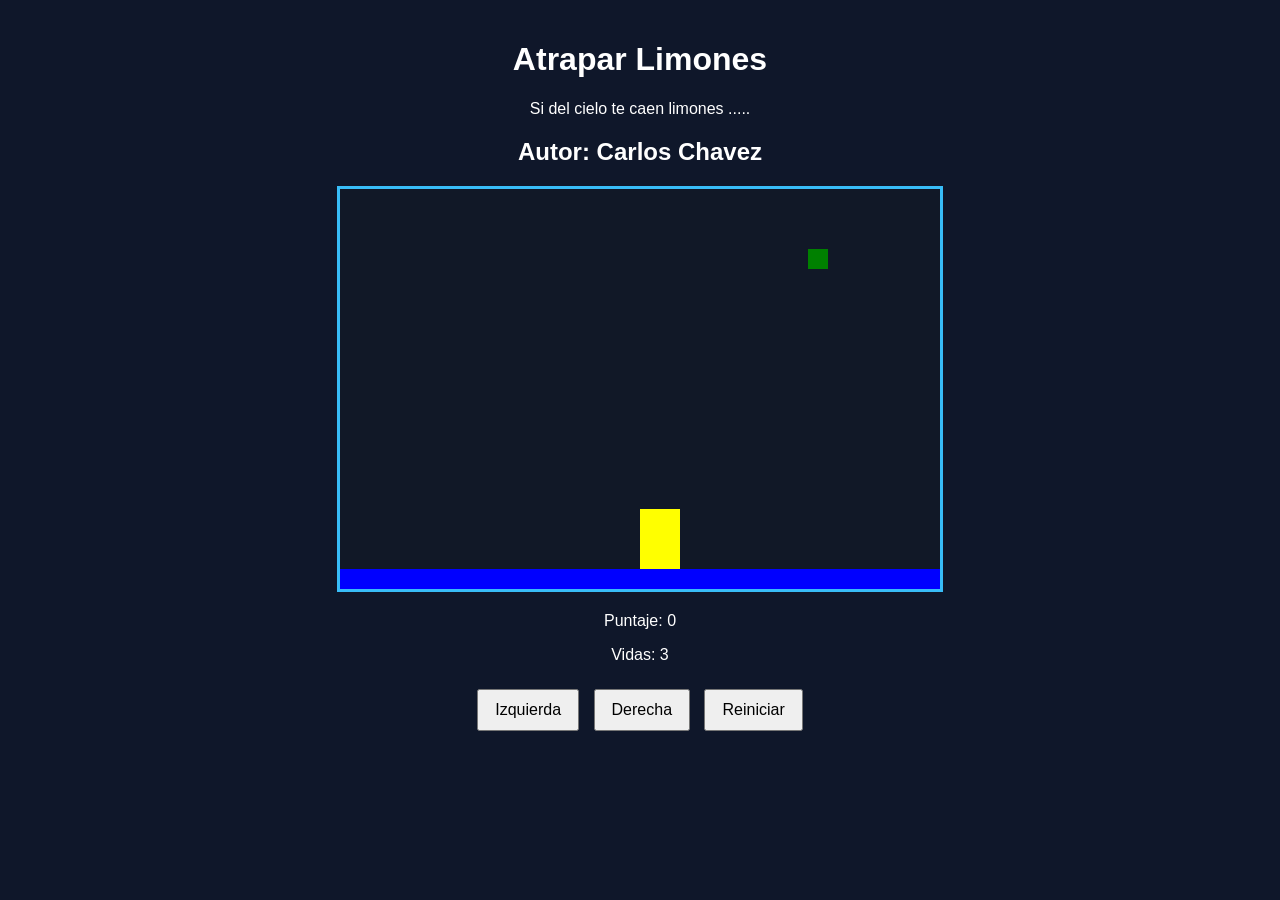
==== index.html @ d2813b83 "renombrando html principal" ====
<!DOCTYPE html>
<html lang="es">

<head>
  <title>Jugo de Limon</title>
  <link rel="stylesheet" href="limones.css">
  <script src="util.js"></script>

</head>

<body onload="iniciar()">
  <div class="contenedor">
    <h1>Atrapar Limones</h1>
    <p>Si del cielo te caen limones ..... </p>
    <h2>Autor: Carlos Chavez</h2>
    <canvas id="areaJuego" width="600" height="400"></canvas>
    <div class="panel">
      <p>Puntaje: <span id="txtPuntaje">0</span></p>
      <p>Vidas: <span id="txtVidas">3</span></p>
    </div>
    <div class="botones">
      <button onclick="moverIzquierda()">Izquierda</button>
      <button onclick="moverDerecha()">Derecha</button>
      <button onclick="reiniciar()">Reiniciar</button>
    </div>
  </div>
  <script src="limones.js"></script>
</body>

</html>
---- limones.css ----
body {
  font-family: Arial, sans-serif;
  background-color: #0f172a;
  color: white;
  text-align: center;
  margin: 0;
  padding: 20px;
}

.contenedor {
  max-width: 800px;
  margin: 0 auto;
}

canvas {
  background-color: #111827;
  border: 3px solid #38bdf8;
  display: block;
  margin: 20px auto;
}

.panel {
  margin: 20px 0;
}

.botones button {
  margin: 5px;
  padding: 10px 16px;
  font-size: 16px;
  cursor: pointer;
}
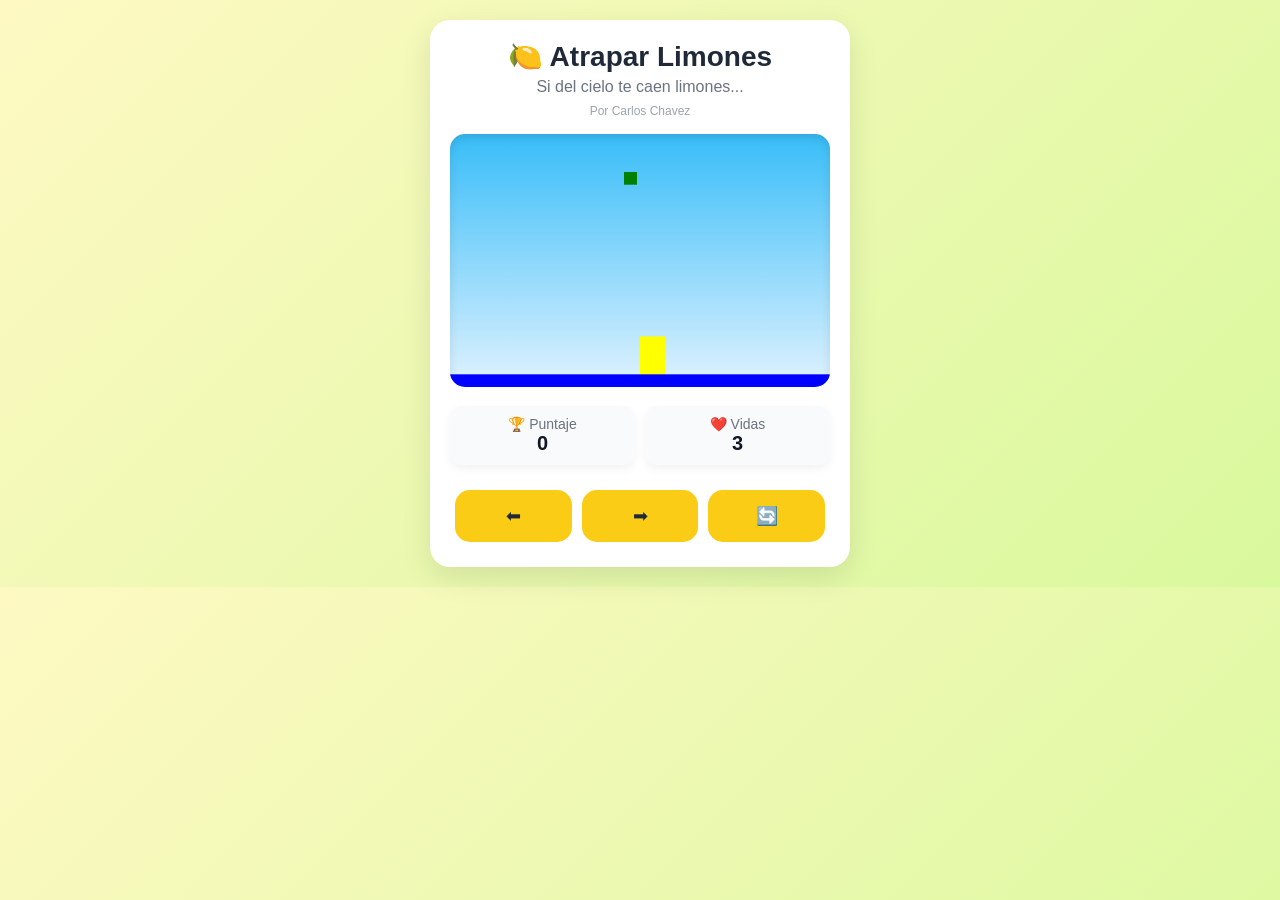
==== commit 437ddcb9: "mejoras visual con chatgpt" ====
--- a/index.html
+++ b/index.html
@@ -2,28 +2,45 @@
 <html lang="es">
 
 <head>
-  <title>Jugo de Limon</title>
+  <title>Jugo de Limón</title>
   <link rel="stylesheet" href="limones.css">
   <script src="util.js"></script>
-
 </head>
 
 <body onload="iniciar()">
+
   <div class="contenedor">
-    <h1>Atrapar Limones</h1>
-    <p>Si del cielo te caen limones ..... </p>
-    <h2>Autor: Carlos Chavez</h2>
-    <canvas id="areaJuego" width="600" height="400"></canvas>
-    <div class="panel">
-      <p>Puntaje: <span id="txtPuntaje">0</span></p>
-      <p>Vidas: <span id="txtVidas">3</span></p>
-    </div>
-    <div class="botones">
-      <button onclick="moverIzquierda()">Izquierda</button>
-      <button onclick="moverDerecha()">Derecha</button>
-      <button onclick="reiniciar()">Reiniciar</button>
-    </div>
+
+    <header class="header">
+      <h1>🍋 Atrapar Limones</h1>
+      <p class="subtitulo">Si del cielo te caen limones...</p>
+      <span class="autor">Por Carlos Chavez</span>
+    </header>
+
+    <section class="juego">
+      <canvas id="areaJuego" width="600" height="400"></canvas>
+    </section>
+
+    <section class="panel">
+      <div class="card">
+        <span>🏆 Puntaje</span>
+        <strong id="txtPuntaje">0</strong>
+      </div>
+
+      <div class="card">
+        <span>❤️ Vidas</span>
+        <strong id="txtVidas">3</strong>
+      </div>
+    </section>
+
+    <section class="botones">
+      <button onclick="moverIzquierda()">⬅</button>
+      <button onclick="moverDerecha()">➡</button>
+      <button class="reiniciar" onclick="reiniciar()">🔄</button>
+    </section>
+
   </div>
+
   <script src="limones.js"></script>
 </body>
 
--- a/limones.css
+++ b/limones.css
@@ -1,31 +1,115 @@
+* {
+  box-sizing: border-box;
+}
+
 body {
-  font-family: Arial, sans-serif;
-  background-color: #0f172a;
-  color: white;
-  text-align: center;
+  font-family: 'Segoe UI', sans-serif;
+  background: linear-gradient(135deg, #fef9c3, #d9f99d);
   margin: 0;
   padding: 20px;
+  text-align: center;
+  color: #1f2937;
 }
 
+/* CONTENEDOR */
 .contenedor {
-  max-width: 800px;
-  margin: 0 auto;
+  max-width: 420px;
+  margin: auto;
+  background: white;
+  border-radius: 20px;
+  padding: 20px;
+  box-shadow: 0 10px 30px rgba(0, 0, 0, 0.1);
 }
 
-canvas {
-  background-color: #111827;
-  border: 3px solid #38bdf8;
-  display: block;
-  margin: 20px auto;
+/* HEADER */
+.header h1 {
+  margin: 0;
+  font-size: 28px;
 }
 
+.subtitulo {
+  margin: 5px 0;
+  color: #6b7280;
+}
+
+.autor {
+  font-size: 12px;
+  color: #9ca3af;
+}
+
+/* CANVAS */
+canvas {
+  width: 100%;
+  border-radius: 15px;
+  background: linear-gradient(#38bdf8, #e0f2fe);
+  margin: 15px 0;
+  box-shadow: inset 0 4px 10px rgba(0, 0, 0, 0.1);
+}
+
+/* PANEL */
 .panel {
-  margin: 20px 0;
+  display: flex;
+  justify-content: space-between;
+  gap: 10px;
+}
+
+.card {
+  flex: 1;
+  background: #f9fafb;
+  padding: 10px;
+  border-radius: 12px;
+  box-shadow: 0 4px 10px rgba(0, 0, 0, 0.05);
+}
+
+.card span {
+  display: block;
+  font-size: 14px;
+  color: #6b7280;
+}
+
+.card strong {
+  font-size: 20px;
+  color: #111827;
+}
+
+/* BOTONES */
+.botones {
+  margin-top: 20px;
+  display: flex;
+  justify-content: space-between;
 }
 
 .botones button {
+  flex: 1;
   margin: 5px;
-  padding: 10px 16px;
-  font-size: 16px;
+  padding: 15px;
+  font-size: 18px;
+  border: none;
+  border-radius: 15px;
   cursor: pointer;
+  background: #facc15;
+  color: #1f2937;
+  transition: all 0.2s ease;
+}
+
+.botones button:hover {
+  transform: scale(1.05);
+  background: #eab308;
+}
+
+/* BOTON REINICIAR */
+.reiniciar {
+  background: #22c55e;
+  color: white;
+}
+
+.reiniciar:hover {
+  background: #16a34a;
+}
+
+/* RESPONSIVE */
+@media (max-width: 500px) {
+  canvas {
+    height: 300px;
+  }
 }
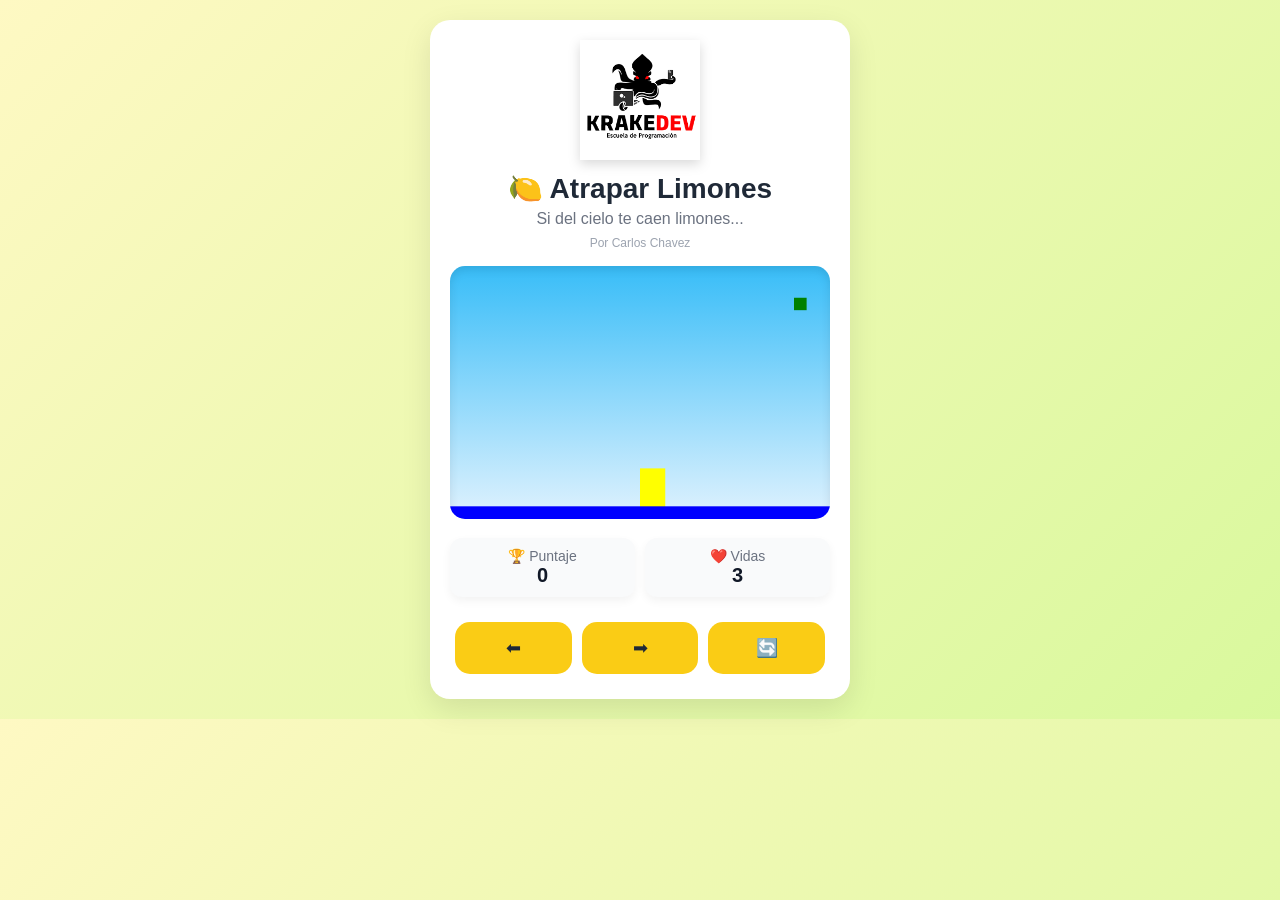
==== commit b207f3e8: "feat: agregar logo y aplicar estilos CSS" ====
--- a/index.html
+++ b/index.html
@@ -12,6 +12,7 @@
   <div class="contenedor">
 
     <header class="header">
+        <img src="logoKrakeDev.jpg" alt="KrakeDev - Escuela de Programación" class="logo">
       <h1>🍋 Atrapar Limones</h1>
       <p class="subtitulo">Si del cielo te caen limones...</p>
       <span class="autor">Por Carlos Chavez</span>
--- a/limones.css
+++ b/limones.css
@@ -112,4 +112,11 @@
   canvas {
     height: 300px;
   }
-}+}
+
+.logo {
+  width: 120px;
+  margin: 0 auto 12px;
+  display: block;
+  filter: drop-shadow(0 4px 6px rgba(0,0,0,0.15));
+}
